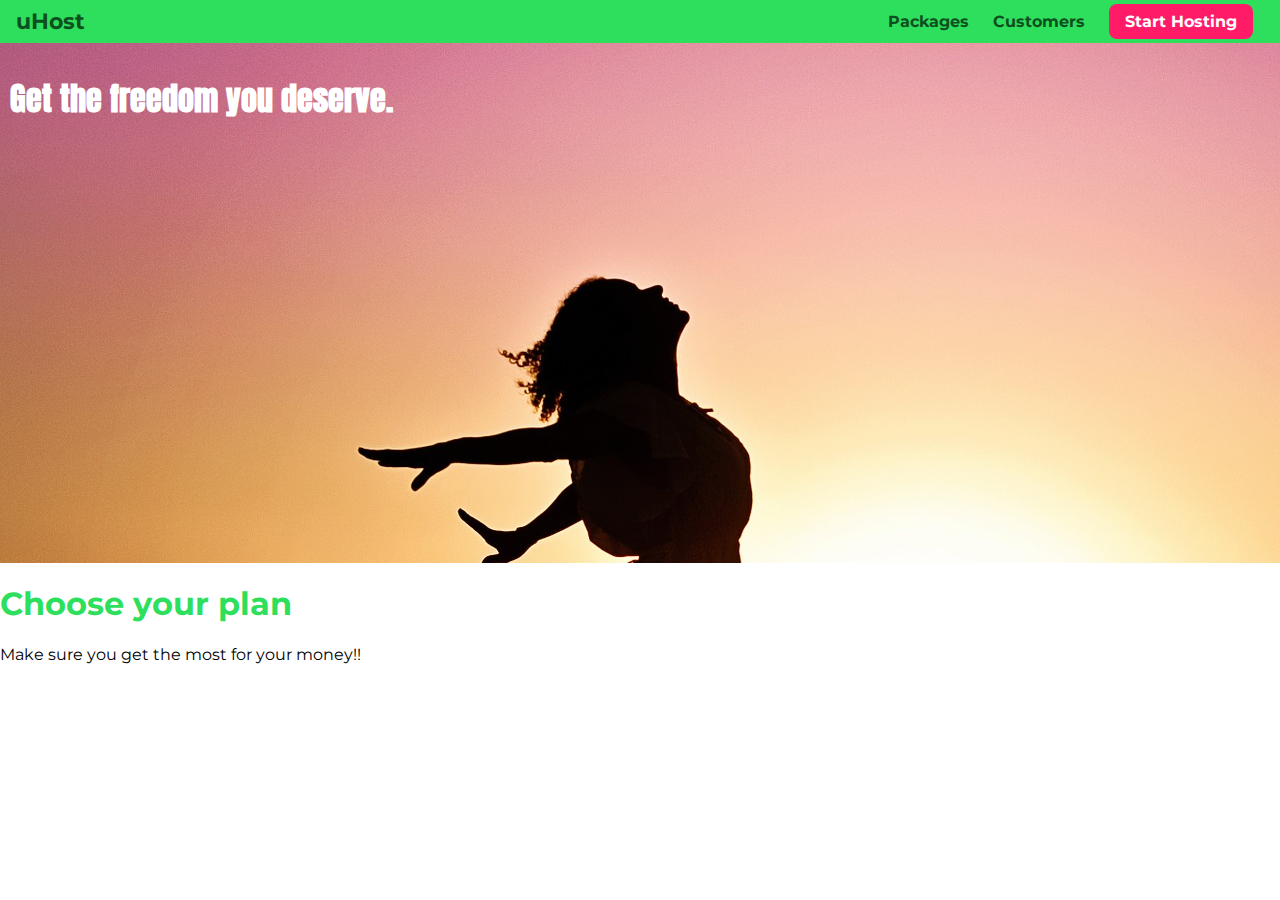
==== index.html @ fdc8d93a "initial" ====
<!DOCTYPE html>
<html lang="en">
<head>
    <meta charset="UTF-8">
    <meta name="viewport" content="width=device-width, initial-scale=1.0">
    <meta http-equiv="X-UA-Compatible" content="ie=edge">
    <title>uHost</title>
    <link rel="icon" href="favicon.png" sizes="16x16 32x32" type="image/png">
    <link href="https://fonts.googleapis.com/css?family=Anton|Montserrat:400,700" rel="stylesheet">
    <link rel="stylesheet" href="styles.css">

</head>
<body>
    <header class="main-header">
        <div>
            <a class="main-header__brand" href="index.html">
                uHost
            </a>
        </div>
        <nav class="main-nav">
            <ul class="main-nav__items">
                <li class="main-nav__item">
                    <a href="packages/index.html">Packages</a>
                </li>
                <li class="main-nav__item">
                    <a href="customers/index.html">Customers</a>
                </li>
                <li class="main-nav__item main-nav__item--cta">
                    <a href="start-hosting/index.html">Start Hosting</a>
                </li>
            </ul>
        </nav>
    </header>

    <main>
        <section id="product-overview">
            <h1>Get the freedom you deserve.</h1>
        </section>
        <section id="plans">
            <h1 class="section-title">Choose your plan</h1>
            <p>Make sure you get the most for your money!!</p>
        </section>
    </main>
</body>
</html>
---- styles.css ----
* {
    box-sizing: border-box;
}

body {
    font-family: 'Montserrat', sans-serif;
    margin: 0;
}

#product-overview {
    background: url("freedom.jpg");
    width: 100%;
    height: 520px;
    padding: 10px;
} 

.section-title {
    color: #2ddf5c;
    font-family: inherit;
}

#product-overview h1 {
    color: white;
    font-family: 'Anton', sans-serif;
}

.main-header {
    width: 100%;
    background-color: #2ddf5c;
    padding: 8px 16px;
}

.main-header > div {
    display: inline-block;
    vertical-align: middle;
}

.main-header__brand {
    color: #0e4f1f;
    text-decoration: none;
    font-weight: bold;
    font-size: 22px;
}

.main-nav {
    display: inline-block;
    text-align: right;
    width: calc(100% - 74px);
    vertical-align: middle;
}

.main-nav__items {
    padding: 0;
    margin: 0;
    list-style: none;
}

.main-nav__item {
    display: inline-block;
    margin: 0 10px;
}

.main-nav__item a {
    color: #0e4f1f;
    text-decoration: none;
    font-weight: bold;
    padding: 3px 0;
}

.main-nav__item a:hover,
.main-nav__item a:active {
    color: white;
    border-bottom: 5px solid white;
}

.main-nav__item--cta a {
    color: white;
    background: #ff1b68;
    padding: 8px 16px;
    border-radius: 8px;
    -webkit-border-radius: 8px;
    -moz-border-radius: 8px;
    -ms-border-radius: 8px;
    -o-border-radius: 8px;
}

.main-nav__item--cta a:hover,
.main-nav__item--cta a:active {
    color: #ff1b68;
    background: white;
    border-bottom: none;
}
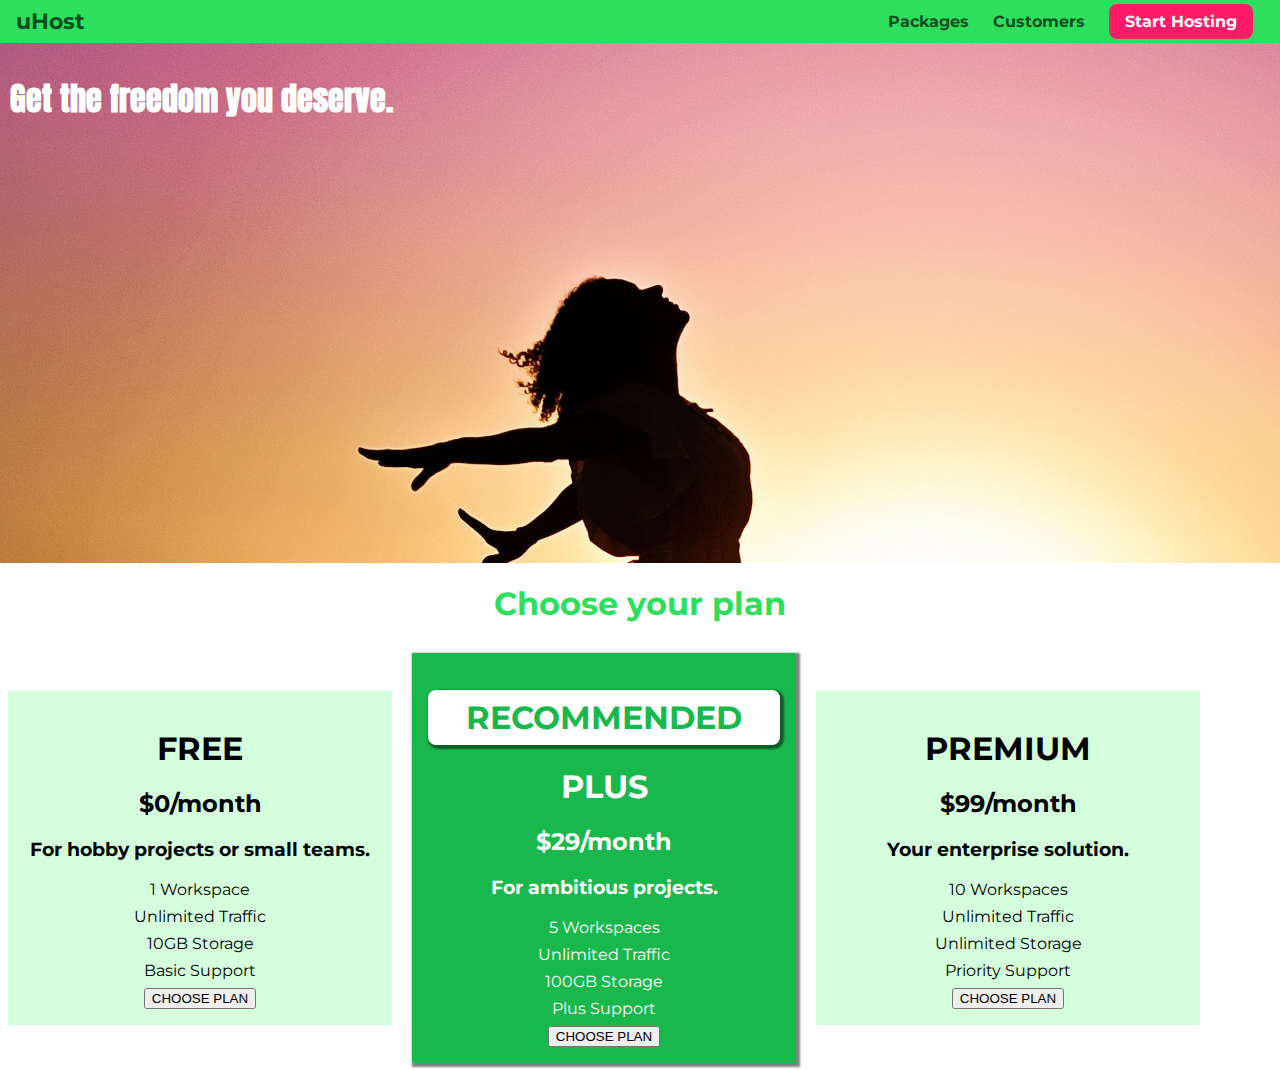
==== commit 6132c6fc: "Added plans options and minor styles" ====
--- a/index.html
+++ b/index.html
@@ -38,7 +38,51 @@
         </section>
         <section id="plans">
             <h1 class="section-title">Choose your plan</h1>
-            <p>Make sure you get the most for your money!!</p>
+            <div>
+                <article class="plan">
+                    <h1>FREE</h1>
+                    <h2>$0/month</h2>
+                    <h3>For hobby projects or small teams.</h3>
+                    <ul class="plan__features">
+                        <li class="plan__feature">1 Workspace</li>
+                        <li class="plan__feature">Unlimited Traffic</li>
+                        <li class="plan__feature">10GB Storage</li>
+                        <li class="plan__feature">Basic Support</li>
+                    </ul>
+                    <div>
+                        <button>CHOOSE PLAN</button>
+                    </div>
+                </article>
+                <article class="plan plan--highlighted">
+                    <h1 class="plan__annotation">RECOMMENDED</h1>
+                    <h1>PLUS</h1>
+                    <h2>$29/month</h2>
+                    <h3>For ambitious projects.</h3>
+                    <ul class="plan__features">
+                        <li class="plan__feature">5 Workspaces</li>
+                        <li class="plan__feature">Unlimited Traffic</li>
+                        <li class="plan__feature">100GB Storage</li>
+                        <li class="plan__feature">Plus Support</li>
+                    </ul>
+                    <div>
+                        <button>CHOOSE PLAN</button>
+                    </div>
+                </article>
+                <article class="plan">
+                    <h1>PREMIUM</h1>
+                    <h2>$99/month</h2>
+                    <h3>Your enterprise solution.</h3>
+                    <ul class="plan__features">
+                        <li class="plan__feature">10 Workspaces</li>
+                        <li class="plan__feature">Unlimited Traffic</li>
+                        <li class="plan__feature">Unlimited Storage</li>
+                        <li class="plan__feature">Priority Support</li>
+                    </ul>
+                    <div>
+                        <button>CHOOSE PLAN</button>
+                    </div>
+                </article>
+        </div>
         </section>
     </main>
 </body>
--- a/styles.css
+++ b/styles.css
@@ -14,14 +14,53 @@
     padding: 10px;
 } 
 
+#product-overview h1 {
+    color: white;
+    font-family: 'Anton', sans-serif;
+}
+
 .section-title {
     color: #2ddf5c;
     font-family: inherit;
+    text-align: center; 
 }
 
-#product-overview h1 {
+.plan {
+    background: #d5ffdc;
+    text-align: center;
+    padding: 16px;
+    margin: 8px;
+    display: inline-block;
+    width: 30%;
+    vertical-align: middle;
+}
+
+.plan__features {
+    list-style-type: none;
+    padding: 0;
+    margin: 0;
+}
+
+.plan__feature {
+    margin: 8px 0;
+}
+
+.plan--highlighted {
+    background: #19b84c;
     color: white;
-    font-family: 'Anton', sans-serif;
+    box-shadow: 2px 2px 2px 2px rgba(0, 0, 0, 0.5);
+}
+
+.plan__annotation {
+    background: white;
+    color: #19b84c;
+    padding: 8px;
+    box-shadow: 2px 2px 2px 2px rgba(0, 0, 0, 0.5);
+    border-radius: 8px;
+    -webkit-border-radius: 8px;
+    -moz-border-radius: 8px;
+    -ms-border-radius: 8px;
+    -o-border-radius: 8px;
 }
 
 .main-header {
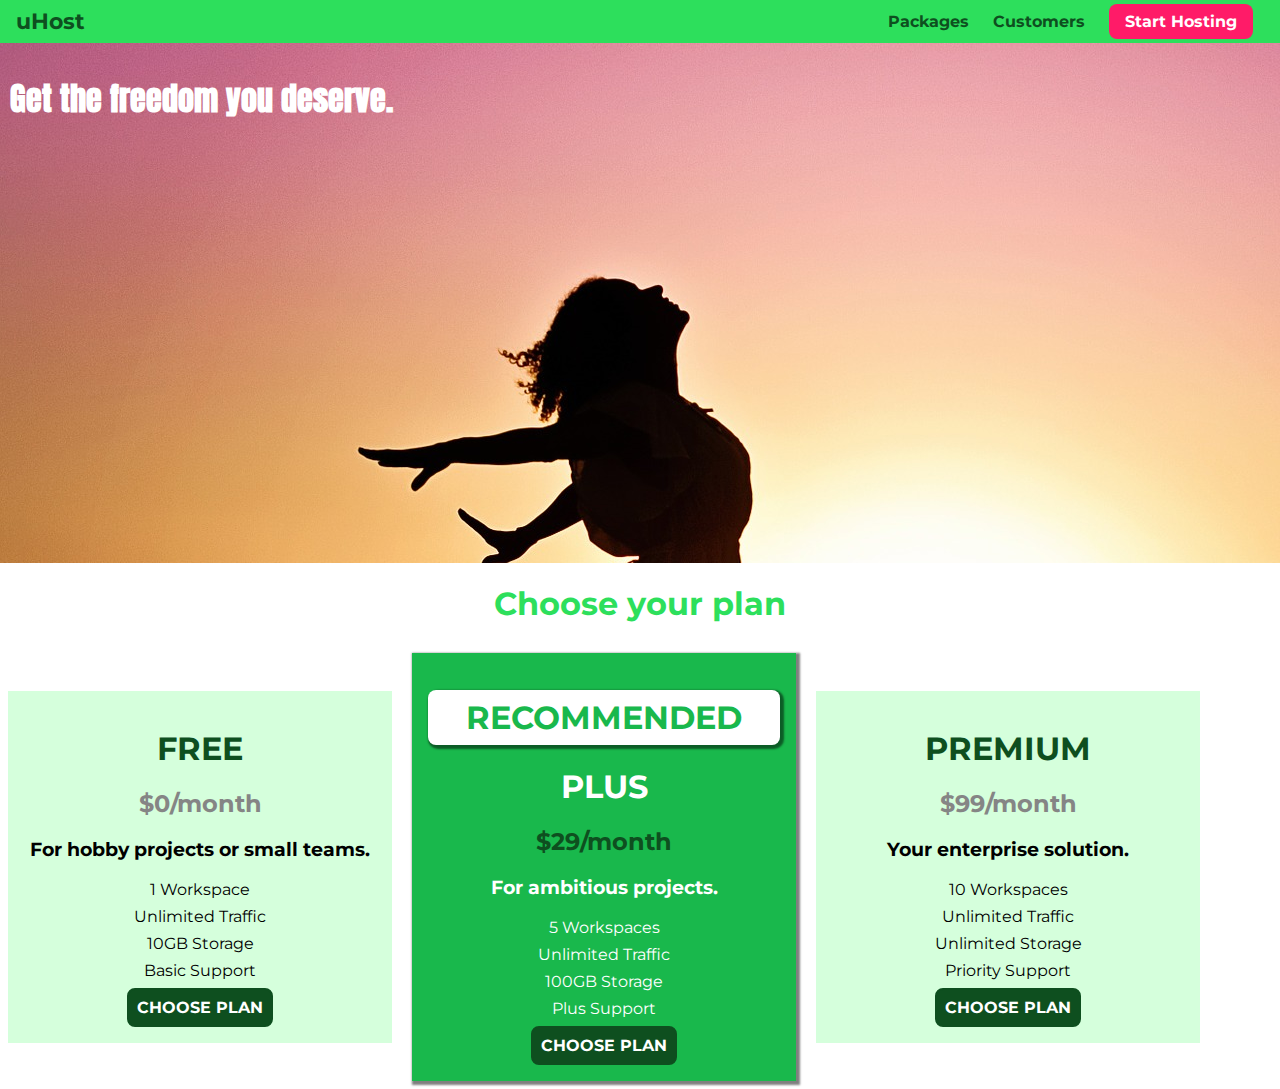
==== commit 37aff52a: "updated plan styles" ====
--- a/index.html
+++ b/index.html
@@ -40,8 +40,8 @@
             <h1 class="section-title">Choose your plan</h1>
             <div>
                 <article class="plan">
-                    <h1>FREE</h1>
-                    <h2>$0/month</h2>
+                    <h1 class="plan__title">FREE</h1>
+                    <h2 class="plan__price">$0/month</h2>
                     <h3>For hobby projects or small teams.</h3>
                     <ul class="plan__features">
                         <li class="plan__feature">1 Workspace</li>
@@ -50,13 +50,13 @@
                         <li class="plan__feature">Basic Support</li>
                     </ul>
                     <div>
-                        <button>CHOOSE PLAN</button>
+                        <button class="button">CHOOSE PLAN</button>
                     </div>
                 </article>
                 <article class="plan plan--highlighted">
                     <h1 class="plan__annotation">RECOMMENDED</h1>
-                    <h1>PLUS</h1>
-                    <h2>$29/month</h2>
+                    <h1  class="plan__title">PLUS</h1>
+                    <h2 class="plan__price">$29/month</h2>
                     <h3>For ambitious projects.</h3>
                     <ul class="plan__features">
                         <li class="plan__feature">5 Workspaces</li>
@@ -65,12 +65,12 @@
                         <li class="plan__feature">Plus Support</li>
                     </ul>
                     <div>
-                        <button>CHOOSE PLAN</button>
+                        <button class="button">CHOOSE PLAN</button>
                     </div>
                 </article>
                 <article class="plan">
-                    <h1>PREMIUM</h1>
-                    <h2>$99/month</h2>
+                    <h1 class="plan__title">PREMIUM</h1>
+                    <h2 class="plan__price">$99/month</h2>
                     <h3>Your enterprise solution.</h3>
                     <ul class="plan__features">
                         <li class="plan__feature">10 Workspaces</li>
@@ -79,7 +79,7 @@
                         <li class="plan__feature">Priority Support</li>
                     </ul>
                     <div>
-                        <button>CHOOSE PLAN</button>
+                        <button class="button">CHOOSE PLAN</button>
                     </div>
                 </article>
         </div>
--- a/styles.css
+++ b/styles.css
@@ -35,6 +35,22 @@
     vertical-align: middle;
 }
 
+.plan__title {
+    color: #0e4f1f;
+}
+
+.plan__price {
+    color: #858585;
+}
+
+.plan--highlighted .plan__title {
+    color: white;
+}
+
+.plan--highlighted .plan__price {
+    color: #0e4f1f;
+}
+
 .plan__features {
     list-style-type: none;
     padding: 0;
@@ -43,6 +59,31 @@
 
 .plan__feature {
     margin: 8px 0;
+}
+
+.button {
+    background: #0e4f1f;
+    color: white;
+    font: inherit;
+    border: 2px solid #0e4f1f;
+    padding: 8px;
+    border-radius: 8px;
+    -webkit-border-radius: 8px;
+    -moz-border-radius: 8px;
+    -ms-border-radius: 8px;
+    -o-border-radius: 8px;
+    font-weight: bold;
+    cursor: pointer;
+}
+
+.button:hover,
+.button:active {
+    background: white;
+    color: #0e4f1f;
+}
+
+.button:focus {
+    outline: none;
 }
 
 .plan--highlighted {
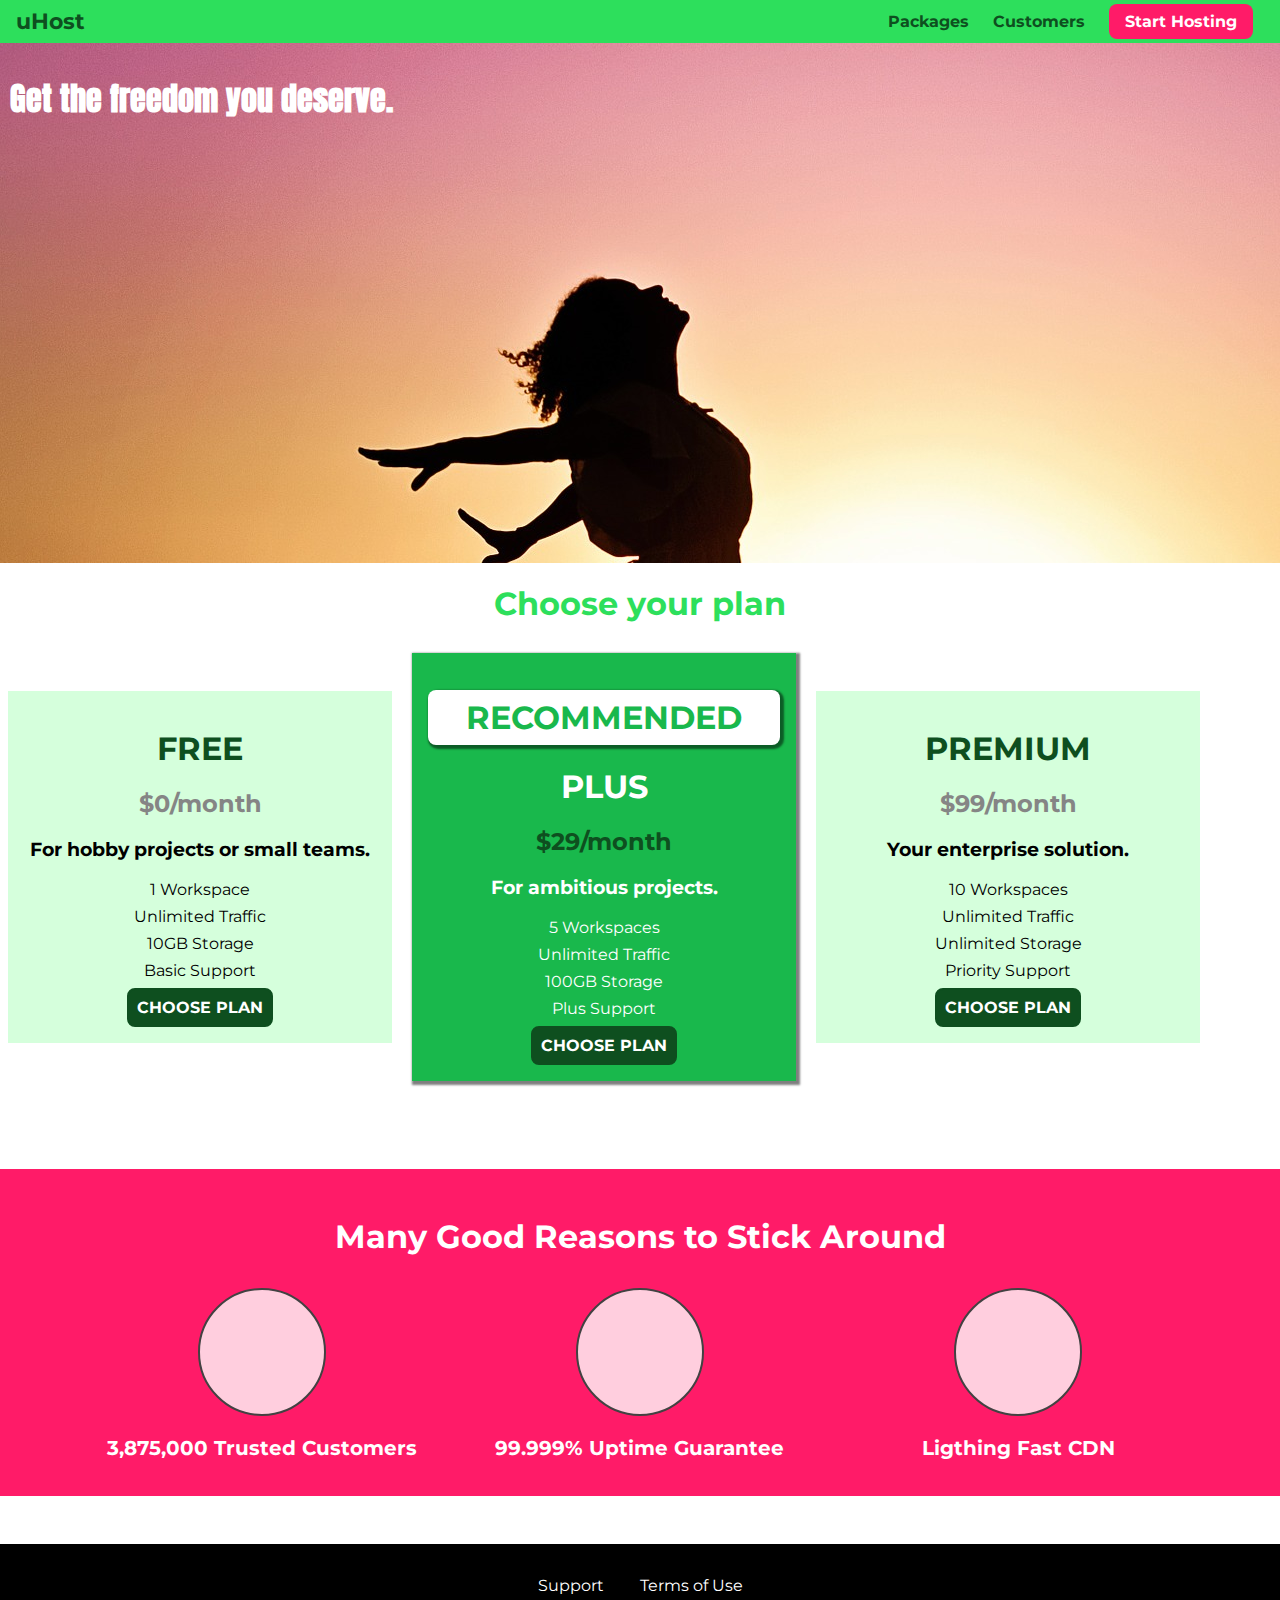
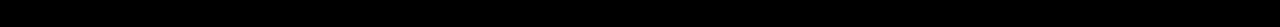
==== commit ff025fc8: "add footer w/ styling" ====
--- a/index.html
+++ b/index.html
@@ -84,6 +84,41 @@
                 </article>
         </div>
         </section>
+        <section id="key-features">
+            <h1 class="section-title">Many Good Reasons to Stick Around</h1>
+            <ul class="key-feature__list">
+                <li class="key-feature">
+                    <div class="key-feature__image">
+
+                    </div>
+                    <p class="key-feature__description">3,875,000 Trusted Customers</p>
+                </li>
+                <li class="key-feature">
+                    <div class="key-feature__image">
+
+                    </div>
+                    <p class="key-feature__description">99.999% Uptime Guarantee</p>
+                </li>
+                <li class="key-feature">
+                    <div class="key-feature__image">
+
+                    </div>
+                    <p class="key-feature__description">Ligthing Fast CDN</p>
+                </li>
+            </ul>
+        </section>
     </main>
+    <footer class="main-footer">
+        <nav>
+            <ul class="main-footer__links">
+                <li class="main-footer__link">
+                    <a href="#">Support</a>
+                </li>
+                <li class="main-footer__link">
+                    <a href="#">Terms of Use</a>
+                </li>
+            </ul>
+        </nav>
+    </footer>
 </body>
 </html>--- a/styles.css
+++ b/styles.css
@@ -85,6 +85,53 @@
 .button:focus {
     outline: none;
 }
+
+/* features about why we are best */
+
+#key-features {
+    background: #ff1b68;
+    margin-top: 80px;
+    padding: 16px; 
+}
+
+#key-features > .section-title {
+    color: white;
+    margin: 32px;
+}
+
+.key-feature__list {
+    list-style: none;
+    padding: 0;
+    margin: 0;
+    text-align: center;
+}
+
+.key-feature {
+    display: inline-block;
+    width: 30%;
+    vertical-align: top;
+}
+
+.key-feature__image {
+    background: #ffcede;
+    width: 128px;
+    height: 128px;
+    margin: 0 auto;
+    border: 2px solid #424242;
+    border-radius:50%;
+    -webkit-border-radius:50%;
+    -moz-border-radius:50%;
+    -ms-border-radius:50%;
+    -o-border-radius:50%;
+}
+
+.key-feature__description {
+    text-align: center;
+    font-weight: bold;
+    color: white;
+    font-size: 20px;
+}
+
 
 .plan--highlighted {
     background: #19b84c;
@@ -104,6 +151,7 @@
     -o-border-radius: 8px;
 }
 
+/* Header section style */
 .main-header {
     width: 100%;
     background-color: #2ddf5c;
@@ -170,3 +218,31 @@
     background: white;
     border-bottom: none;
 }
+
+.main-footer {
+    background: black;
+    padding: 32px;
+    margin-top: 48px;
+}
+
+.main-footer__links {
+    margin: 0;
+    padding: 0;
+    list-style: none;
+    text-align: center;
+}
+
+.main-footer__link {
+    display: inline-block;
+    margin: 0 16px;
+}
+
+.main-footer__link a {
+    color: white;
+    text-decoration: none;
+}
+
+.main-footer__link a:hover,
+.main-footer__link a:active {
+    color: #ccc;
+}